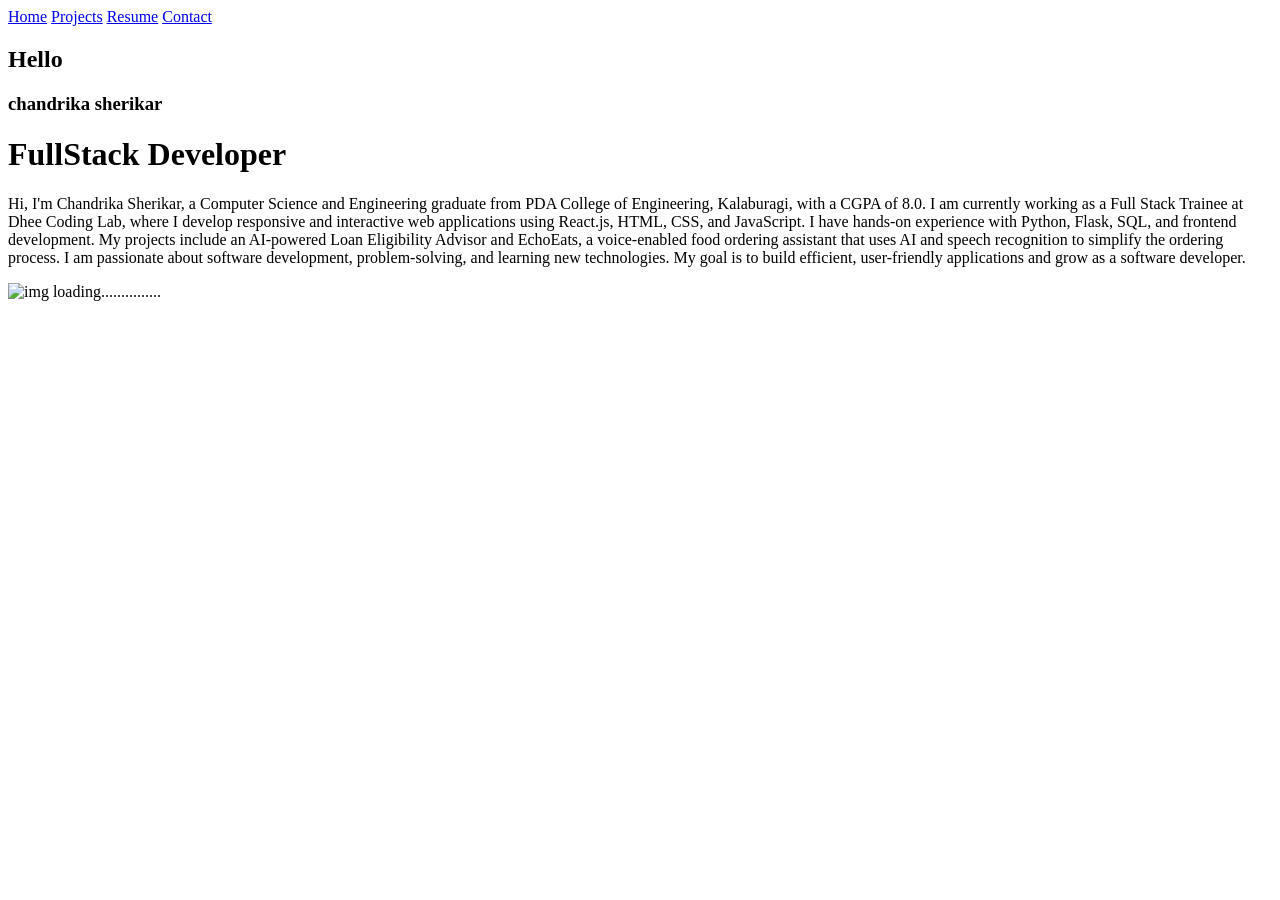
==== index.html @ 3e1d617a "new" ====
<!DOCTYPE html>
<html lang="en">
<head>
    <meta charset="UTF-8">
    <meta name="viewport" content="width=device-width, initial-scale=1.0">
    <title>Document</title>
    <link rel="stylesheet" href="home.css">
    <link rel="stylesheet" href="https://cdnjs.cloudflare.com/ajax/libs/font-awesome/7.3.1/css/all.min.css" integrity="sha512-QeR2VH+lsBE5LSAe1Q5EnTBbe7XTBubt8dG93Y7gidSgdMCr8nVqKcfKAMyN96SV8KDbZVTDXChatu5G2KQGzg==" crossorigin="anonymous" referrerpolicy="no-referrer">
    
</head>
<body>
    <div class="container">
        <div class="nav">
            <a href="home.html">Home</a>
            <a href="projects.html">Projects</a>
            <a href="resume.html">Resume</a>
            <a href="contact.html">Contact</a>
        </div>
        <div class="main">
            <div class="content">

                <h2>Hello</h2>
                <h3>chandrika sherikar</h3>
                <h1>FullStack Developer</h1>
                <p>

Hi, I'm Chandrika Sherikar, a Computer Science and Engineering graduate from PDA College of Engineering, Kalaburagi, with a CGPA of 8.0. I am currently working as a Full Stack Trainee at Dhee Coding Lab, where I develop responsive and interactive web applications using React.js, HTML, CSS, and JavaScript.

I have hands-on experience with Python, Flask, SQL, and frontend development. My projects include an AI-powered Loan Eligibility Advisor and EchoEats, a voice-enabled food ordering assistant that uses AI and speech recognition to simplify the ordering process.

I am passionate about software development, problem-solving, and learning new technologies. My goal is to build efficient, user-friendly applications and grow as a software developer.</p>
                <div class="button">
                    <a href="https://www.linkedin.com/in/chandrika-sherikar-60983a2b2/" target="_blank"><i class="fa-brands fa-linkedin"></i></a>
                    <a href="https://github.com/Chandrika-sherikar" target="_blank"><i class="fa-brands fa-github"></i></a>
                    <a href="https://leetcode.com/u/Chandriia/" target="_blank"><i class="fa-brands fa-leetcode"></i></a>
                    <a href="https://www.hackerrank.com/profile/chandrikasherik1" target="_blank"><i class="fa-brands fa-hackerrank"></i></a>
                </div>
            </div>
            <div class="img">
                <img src="C:\Users\User\Desktop\portfolio\photo.jpg" alt="img loading...............">
            </div>
        </div>


    </div>
</body>
</html>
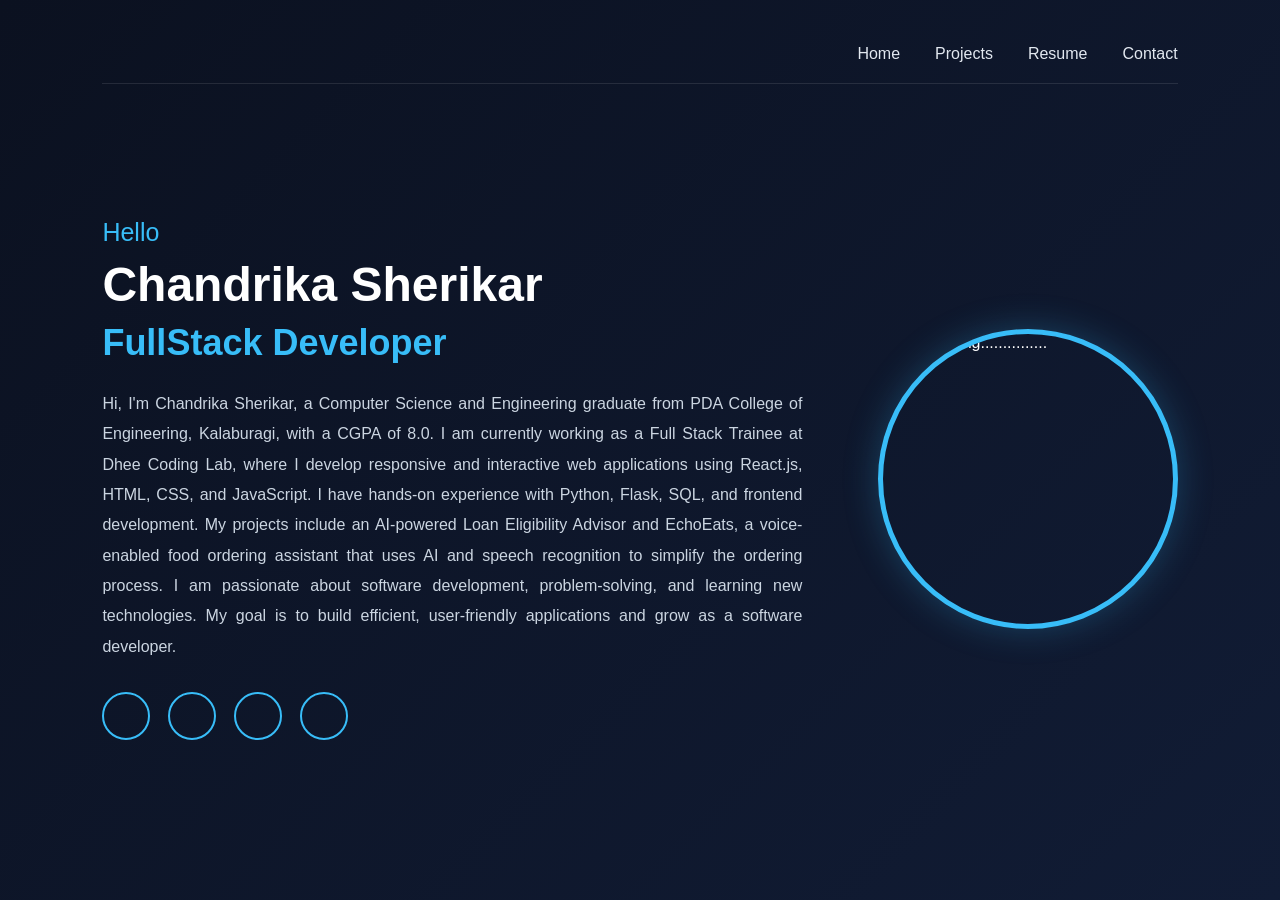
==== commit 80d12b06: "update" ====
--- a/index.html
+++ b/index.html
@@ -11,7 +11,7 @@
 <body>
     <div class="container">
         <div class="nav">
-            <a href="home.html">Home</a>
+            <a href="index.html">Home</a>
             <a href="projects.html">Projects</a>
             <a href="resume.html">Resume</a>
             <a href="contact.html">Contact</a>
--- a/home.css
+++ b/home.css
@@ -0,0 +1,221 @@
+* {
+    margin: 0;
+    padding: 0;
+    box-sizing: border-box;
+}
+
+html {
+    scroll-behavior: smooth;
+}
+
+body {
+    font-family: 'Segoe UI', Arial, sans-serif;
+    background: #0b1120;
+    color: #ffffff;
+    min-height: 100vh;
+}
+
+/* Main container */
+.container {
+    width: 100%;
+    min-height: 100vh;
+    padding: 25px 8%;
+    background: linear-gradient(135deg, #0b1120, #111c35);
+}
+
+/* Navigation bar */
+.nav {
+    display: flex;
+    justify-content: flex-end;
+    align-items: center;
+    gap: 35px;
+    padding: 20px 0;
+    border-bottom: 1px solid rgba(255, 255, 255, 0.1);
+}
+
+.nav a {
+    text-decoration: none;
+    color: #e2e8f0;
+    font-size: 16px;
+    font-weight: 500;
+    transition: 0.3s ease;
+}
+
+.nav a:hover {
+    color: #38bdf8;
+}
+
+/* Main content section */
+.main {
+    display: flex;
+    align-items: center;
+    justify-content: space-between;
+    gap: 50px;
+    min-height: calc(100vh - 110px);
+    padding: 50px 0;
+}
+
+/* Text content */
+.content {
+    flex: 1;
+    max-width: 700px;
+}
+
+.content h2 {
+    color: #38bdf8;
+    font-size: 25px;
+    font-weight: 500;
+    margin-bottom: 10px;
+}
+
+.content h3 {
+    font-size: clamp(32px, 4vw, 48px);
+    font-weight: 700;
+    text-transform: capitalize;
+    margin-bottom: 10px;
+}
+
+.content h1 {
+    font-size: clamp(24px, 3vw, 36px);
+    color: #38bdf8;
+    margin-bottom: 25px;
+}
+
+.content p {
+    font-size: 16px;
+    line-height: 1.9;
+    color: #cbd5e1;
+    text-align: justify;
+    margin-bottom: 30px;
+}
+
+/* Social media icons */
+.button {
+    display: flex;
+    gap: 18px;
+    align-items: center;
+}
+
+.button a {
+    display: flex;
+    justify-content: center;
+    align-items: center;
+    width: 48px;
+    height: 48px;
+    border: 2px solid #38bdf8;
+    border-radius: 50%;
+    color: #38bdf8;
+    font-size: 22px;
+    text-decoration: none;
+    transition: 0.3s ease;
+}
+
+.button a:hover {
+    background: #38bdf8;
+    color: #0b1120;
+    transform: translateY(-5px);
+    box-shadow: 0 5px 20px rgba(56, 189, 248, 0.3);
+}
+
+/* Profile image */
+.img {
+    flex: 0 0 300px;
+    display: flex;
+    justify-content: center;
+    align-items: center;
+}
+
+.img img {
+    width: 300px;
+    height: 300px;
+    object-fit: cover;
+    border-radius: 50%;
+    border: 5px solid #38bdf8;
+    box-shadow: 0 0 35px rgba(56, 189, 248, 0.25);
+    transition: 0.3s ease;
+}
+
+.img img:hover {
+    transform: scale(1.04);
+    box-shadow: 0 0 50px rgba(56, 189, 248, 0.5);
+}
+
+/* Tablet and mobile responsive design */
+@media (max-width: 900px) {
+    .container {
+        padding: 20px 5%;
+    }
+
+    .main {
+        flex-direction: column-reverse;
+        text-align: center;
+        gap: 35px;
+        padding: 45px 0;
+    }
+
+    .content {
+        max-width: 100%;
+    }
+
+    .content p {
+        text-align: left;
+    }
+
+    .img {
+        flex: none;
+    }
+
+    .img img {
+        width: 230px;
+        height: 230px;
+    }
+
+    .button {
+        justify-content: center;
+        flex-wrap: wrap;
+    }
+
+    .nav {
+        justify-content: center;
+        gap: 25px;
+        flex-wrap: wrap;
+    }
+}
+
+@media (max-width: 480px) {
+    .container {
+        padding: 15px 5%;
+    }
+
+    .nav {
+        gap: 18px;
+    }
+
+    .nav a {
+        font-size: 14px;
+    }
+
+    .content h3 {
+        font-size: 30px;
+    }
+
+    .content h1 {
+        font-size: 24px;
+    }
+
+    .content p {
+        font-size: 14px;
+        line-height: 1.8;
+    }
+
+    .img img {
+        width: 190px;
+        height: 190px;
+    }
+
+    .button a {
+        width: 42px;
+        height: 42px;
+        font-size: 19px;
+    }
+}
